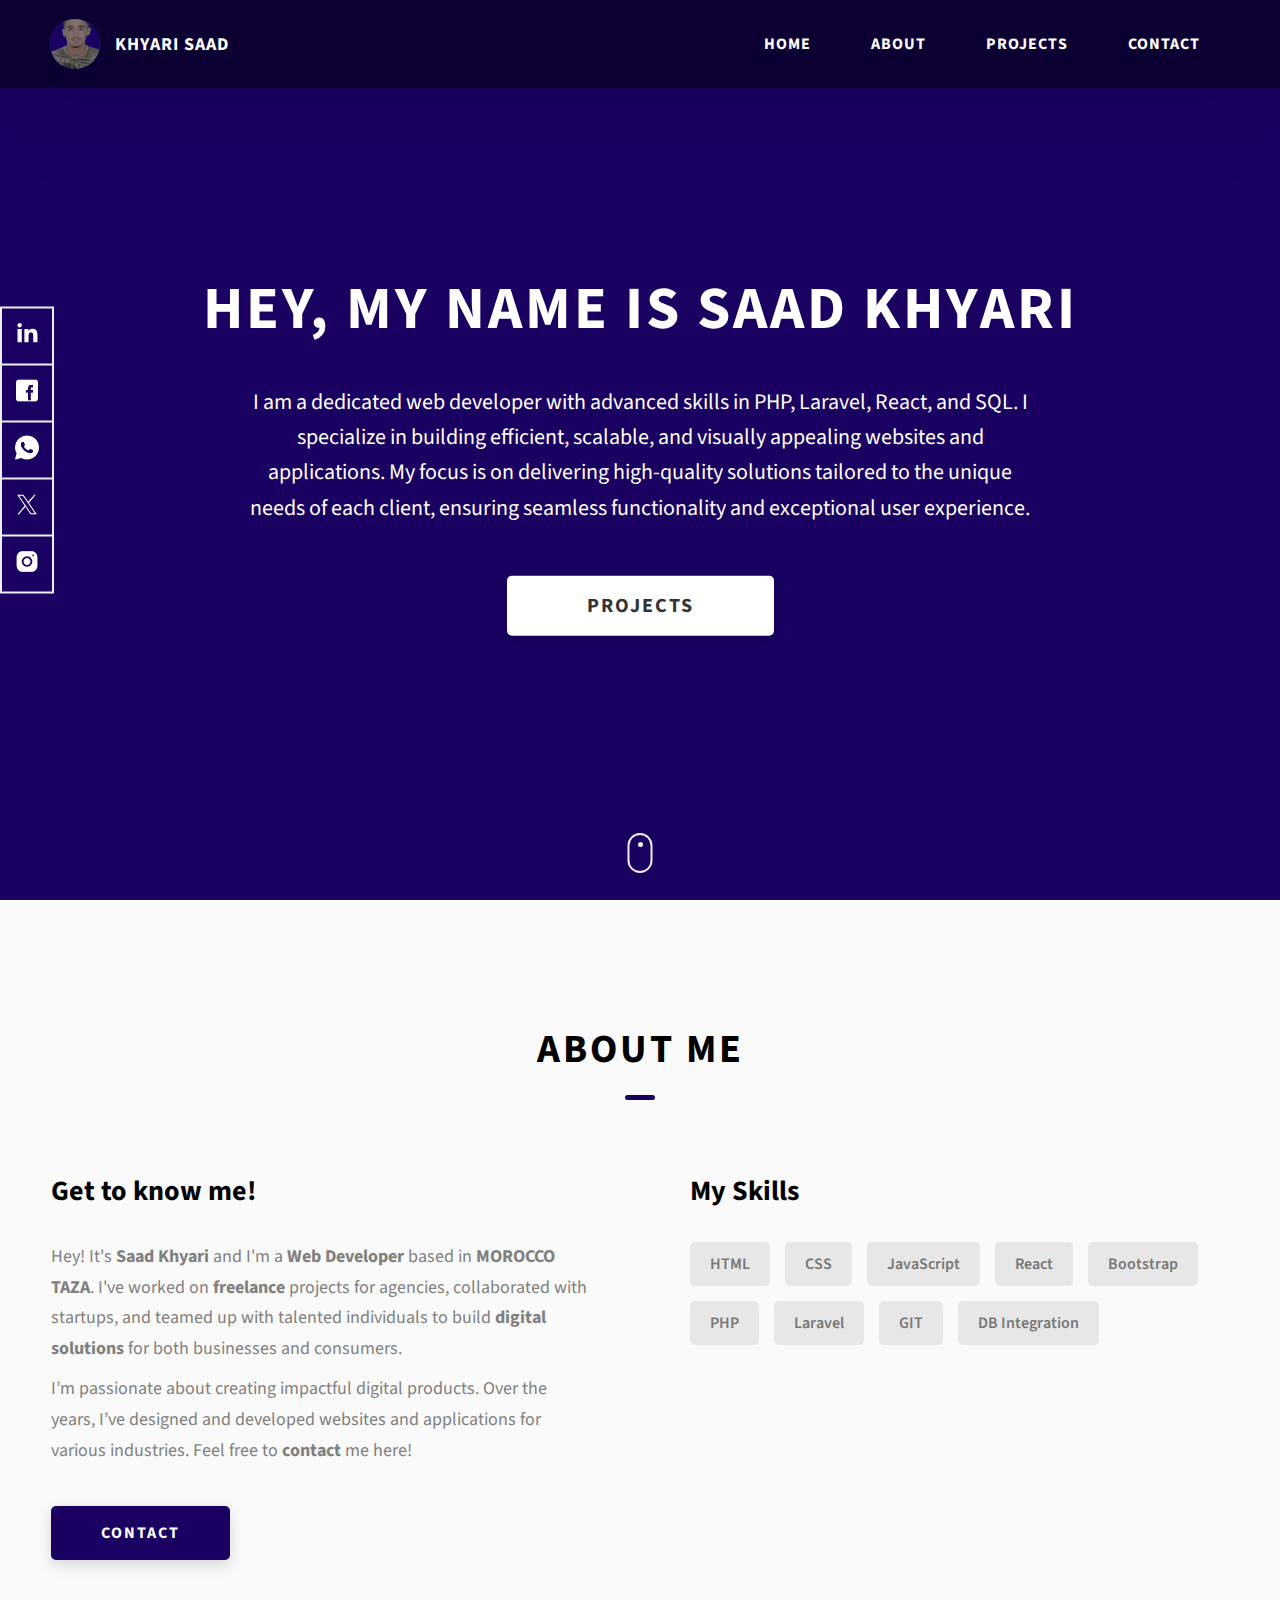
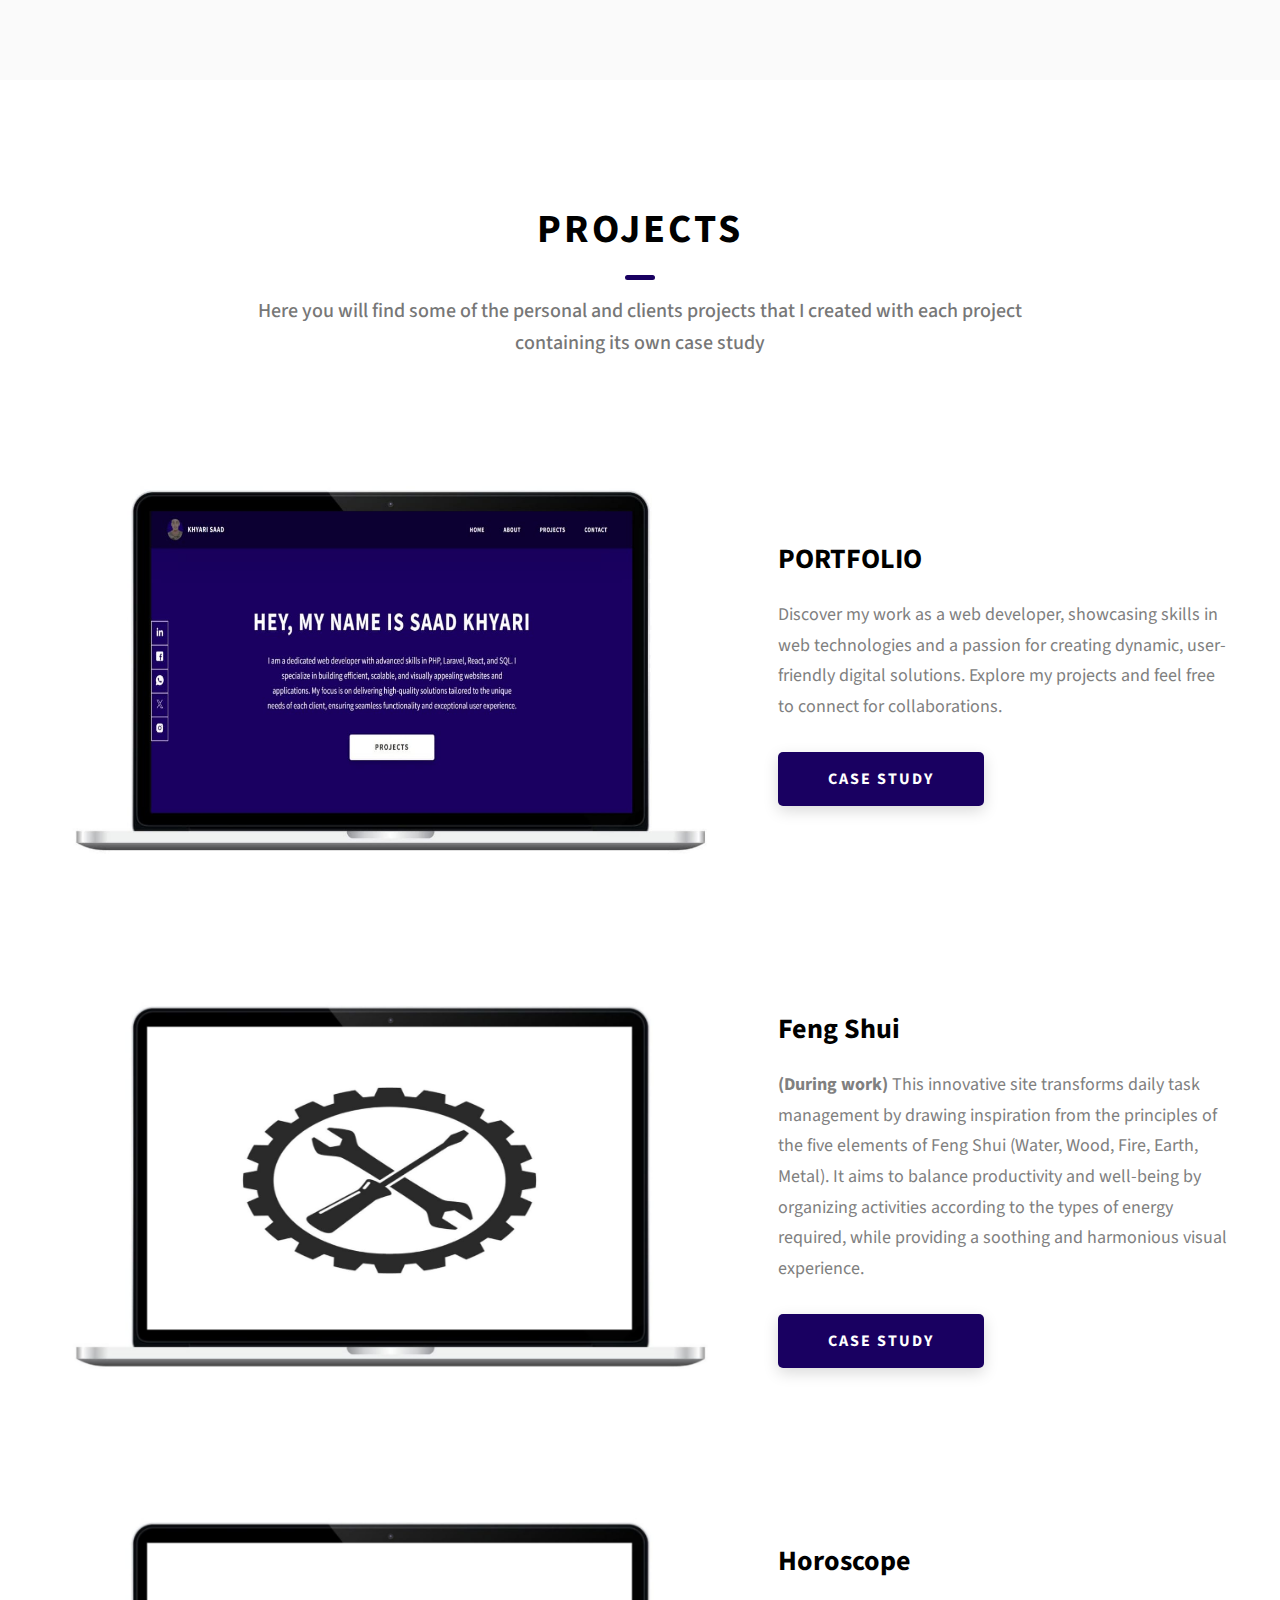
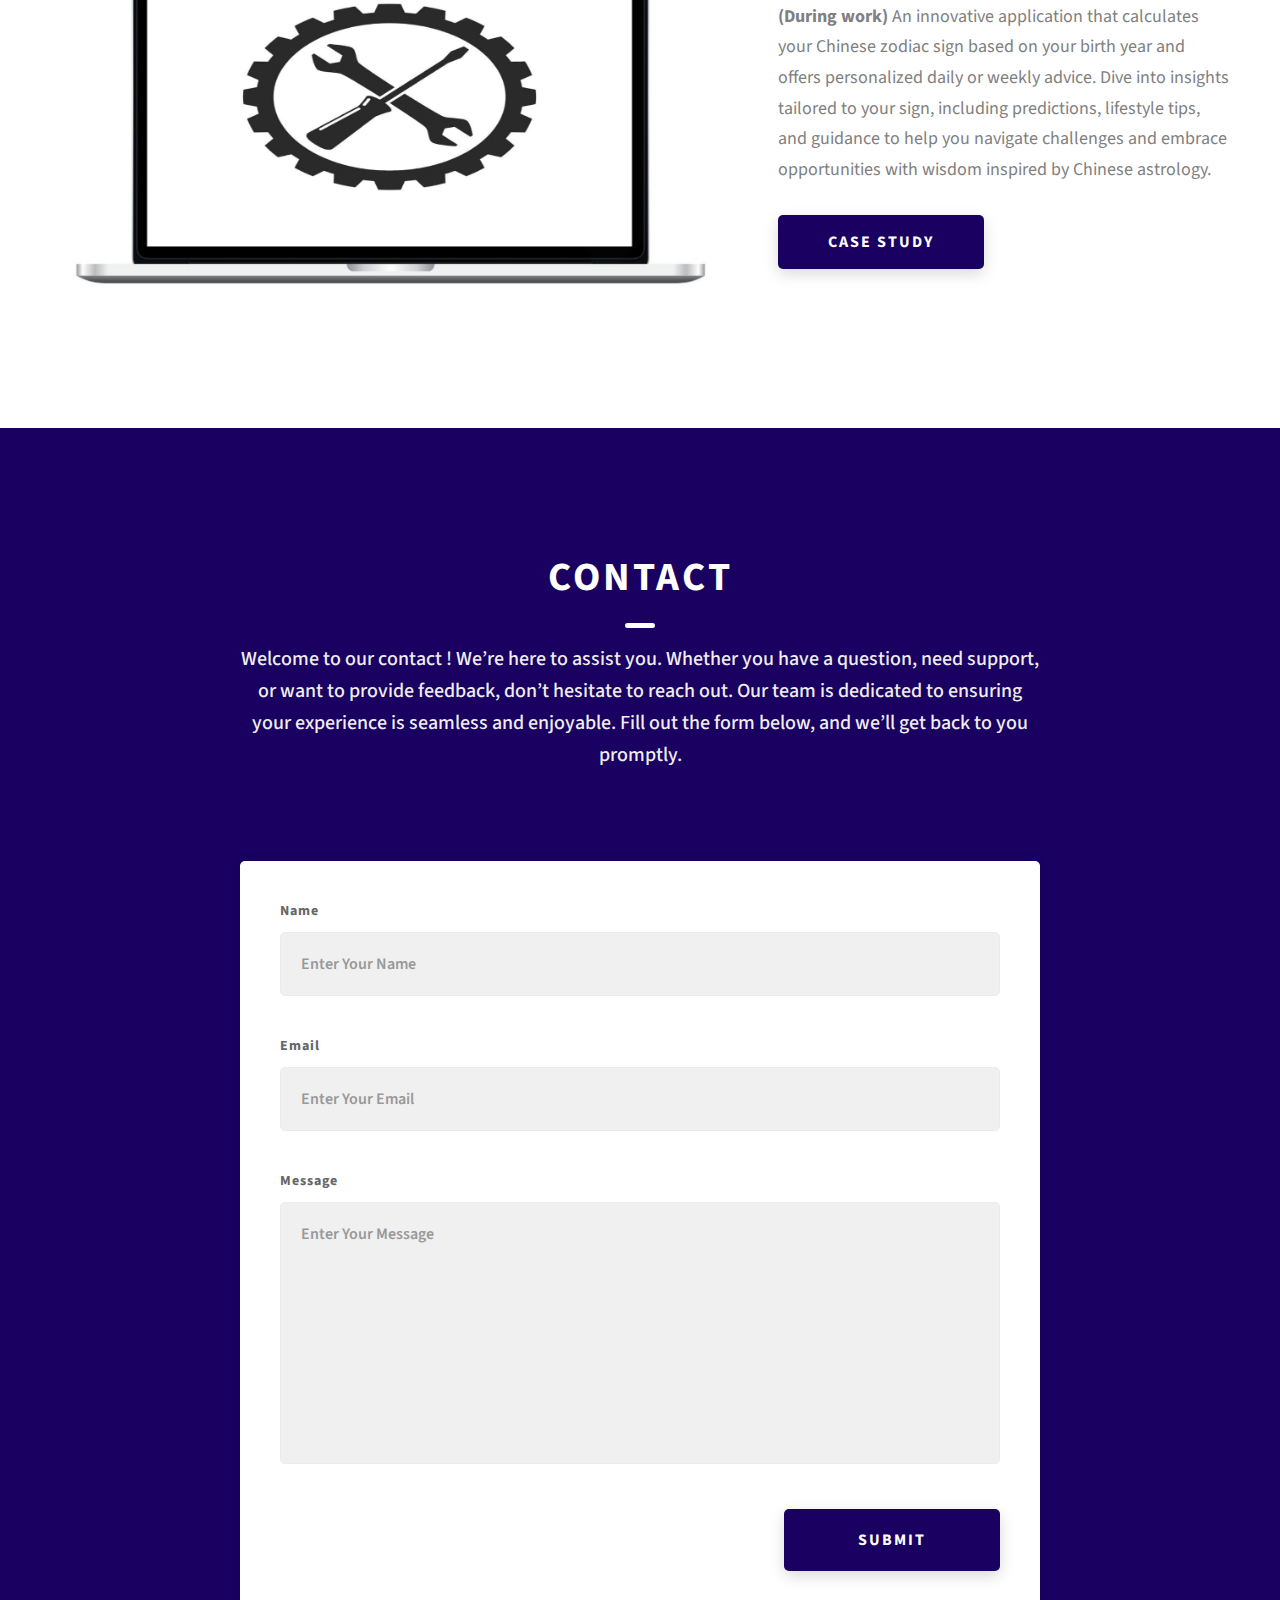
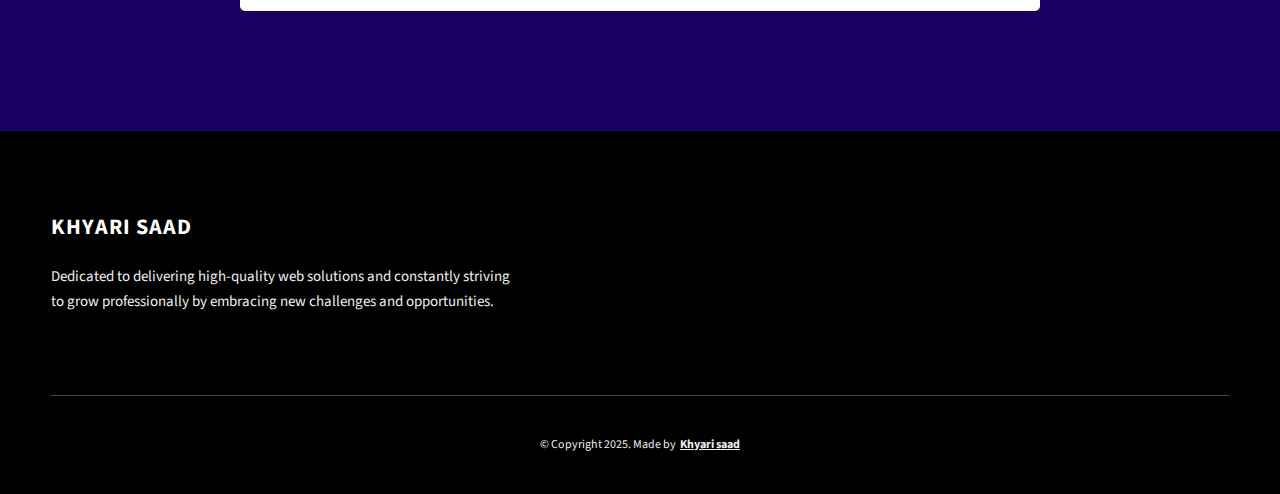
==== index.html @ 7f36b1fa "l'ajout des tous les fichiers" ====
<!DOCTYPE html>
<html lang="en">
  <head>
    <meta charset="UTF-8" />
    <meta name="viewport" content="width=device-width, initial-scale=1.0" />
    <meta http-equiv="X-UA-Compatible" content="ie=edge" />
    <title>Portfolio</title>
    <meta name="description" content="Portfolio Template for Developer" />

    <link rel="stylesheet" href="css/style.css" />

    <link rel="preconnect" href="https://fonts.googleapis.com" />
    <link rel="preconnect" href="https://fonts.gstatic.com" crossorigin />
    <link
      href="https://fonts.googleapis.com/css2?family=Source+Sans+Pro:wght@400;600;700;900&display=swap"
      rel="stylesheet"
    />
  </head>
  <body>
    <header class="header">
      <div class="header__content">
        <div class="header__logo-container">
          <div class="header__logo-img-cont">
            <img
              src="result.png"
              alt="khyari saad Logo Image"
              class="header__logo-img"
            />
          </div>
          <span class="header__logo-sub">Khyari Saad</span>
        </div>
        <div class="header__main">
          <ul class="header__links">
            <li class="header__link-wrapper">
              <a href="./index.html#home" class="header__link"> Home </a>
            </li>
            <li class="header__link-wrapper">
              <a href="./index.html#about" class="header__link"> About </a>
            </li>
            <li class="header__link-wrapper">
              <a href="./index.html#projects" class="header__link">
                Projects
              </a>
            </li>
            <li class="header__link-wrapper">
              <a href="./index.html#contact" class="header__link"> Contact </a>
            </li>
          </ul>
          <div class="header__main-ham-menu-cont">
            <img
              src="./assets/svg/ham-menu.svg"
              alt="hamburger menu"
              class="header__main-ham-menu"
            />
            <img
              src="./assets/svg/ham-menu-close.svg"
              alt="hamburger menu close"
              class="header__main-ham-menu-close d-none"
            />
          </div>
        </div>
      </div>
      <div class="header__sm-menu">
        <div class="header__sm-menu-content">
          <ul class="header__sm-menu-links">
            <li class="header__sm-menu-link" >
              <a href="./index.html#home"> Home </a>
            </li>

            <li class="header__sm-menu-link">
              <a href="./index.html#about"> About </a>
            </li>

            <li class="header__sm-menu-link">
              <a href="./index.html#projects"> Projects </a>
            </li>

            <li class="header__sm-menu-link">
              <a href="./index.html#contact"> Contact </a>
            </li>
          </ul>
        </div>
      </div>
    </header>
    <section class="home-hero" id="home">
      <div class="home-hero__content">
        <h1 class="heading-primary" >Hey, My name is Saad Khyari</h1>
        <div class="home-hero__info">
          <p class="text-primary">
            I am a dedicated web developer with advanced skills in PHP, Laravel, React, and SQL. I specialize in building efficient, scalable, and visually appealing websites and applications. My focus is on delivering high-quality solutions tailored to the unique needs of each client, ensuring seamless functionality and exceptional user experience.
          </p>
        </div>
        <div class="home-hero__cta">
          <a href="#" class="btn btn--bg">Projects</a>
        </div>
      </div>
      <div class="home-hero__socials">
        <div class="home-hero__social">
          <a href="https://www.linkedin.com/in/saad-khyari-59773a315/" target="blank" class="home-hero__social-icon-link">
            <img
              src="./assets/png/linkedin-ico.png"
              alt="icon"
              class="home-hero__social-icon"
            />
          </a>
        </div>
        <div class="home-hero__social">
          <a href="https://www.facebook.com/saad.khyari.04" class="home-hero__social-icon-link">
            <img
              src="icons8-facebook-50 (1).png"
              alt="icon"
              class="home-hero__social-icon"
            />
          </a>
        </div>
        <div class="home-hero__social">
          <a href="https://wa.me/212654438833" class="home-hero__social-icon-link">
            <img
              src="icons8-whatsapp-50.png"
              alt="icon"
              class="home-hero__social-icon"
            />
          </a>
        </div>
        <div class="home-hero__social">
          <a href="#" class="home-hero__social-icon-link">
            <img
              src="icons8-twitter-100 (1).png"
              alt="icon"
              class="home-hero__social-icon"
            />
          </a>
        </div>
        <div class="home-hero__social">
          <a
            href="https://www.instagram.com/saad.khyari"
            class="home-hero__social-icon-link home-hero__social-icon-link--bd-none"
          >
            <img
              src="./assets/png/insta-ico.png"
              alt="icon"
              class="home-hero__social-icon"
            />
          </a>
        </div>
      </div>
      <div class="home-hero__mouse-scroll-cont">
        <div class="mouse"></div>
      </div>
    </section>
    <section id="about" class="about sec-pad">
      <div class="main-container">
        <h2 class="heading heading-sec heading-sec__mb-med">
          <span class="heading-sec__main">About Me</span>
          <span class="heading-sec__sub">
            
          </span>
        </h2>
        <div class="about__content">
          <div class="about__content-main">
            <h3 class="about__content-title">Get to know me!</h3>
            <div class="about__content-details">
              <p class="about__content-details-para">
                Hey! It's <strong>Saad Khyari</strong> and I'm a <strong>Web Developer</strong> based in <strong>MOROCCO TAZA</strong>. I've worked on <strong>freelance</strong> projects for agencies, collaborated with startups, and teamed up with talented individuals to build <strong>digital solutions</strong> for both businesses and consumers.
              </p>
              <p class="about__content-details-para">
                I’m passionate about creating impactful digital products. Over the years, I’ve designed and developed websites and applications for various industries. Feel free to <strong>contact</strong> me here!
              </p>
              
              
            </div>
            <a href="mailto:sdkhyari@gmail.com" class="btn btn--med btn--theme dynamicBgClr"
              >Contact</a
            >
          </div>
          <div class="about__content-skills">
            <h3 class="about__content-title">My Skills</h3>
            <div class="skills">
              <div class="skills__skill">HTML</div>
              <div class="skills__skill">CSS</div>
              <div class="skills__skill">JavaScript</div>
              <div class="skills__skill">React</div>
              <div class="skills__skill">Bootstrap</div>
              <div class="skills__skill">PHP</div>
              <div class="skills__skill">Laravel</div>
              <div class="skills__skill">GIT</div>
              <div class="skills__skill">DB Integration</div>
            </div>
          </div>
        </div>
      </div>
    </section>
    <section id="projects" class="projects sec-pad">
      <div class="main-container">
        <h2 class="heading heading-sec heading-sec__mb-bg">
          <span class="heading-sec__main">Projects</span>
          <span class="heading-sec__sub">
            Here you will find some of the personal and clients projects that I created with each project containing its own case study
          </span>
        </h2>

        <div class="projects__content">
          <div class="projects__row">
            <div class="projects__row-img-cont">
              <img
                src="WhatsApp Image 2025-01-13 at 15.08.27_f12163d0.jpg"
                alt="Software Screenshot"
                class="projects__row-img"
                loading="lazy"
              />
            </div>
            <div class="projects__row-content">
              <h3 class="projects__row-content-title">PORTFOLIO</h3>
              <p class="projects__row-content-desc">
                Discover my work as a web developer, showcasing skills in web technologies and a passion for creating dynamic, user-friendly digital solutions. Explore my projects and feel free to connect for collaborations.
              </p>
              <a
                href="./project-1.html"
                class="btn btn--med btn--theme dynamicBgClr"
                target="_blank"
                >Case Study</a
              >
            </div>
          </div>
          <div class="projects__row">
            <div class="projects__row-img-cont">
              <img
                src="mtn.jpg"
                alt="Software Screenshot"
                class="projects__row-img"
                loading="lazy"
              />
            </div>
            <div class="projects__row-content">
              <h3 class="projects__row-content-title">Feng Shui</h3>
              <p class="projects__row-content-desc">
                <b>(During work)</b>
                This innovative site transforms daily task management by drawing inspiration from the principles of the five elements of Feng Shui (Water, Wood, Fire, Earth, Metal). It aims to balance productivity and well-being by organizing activities according to the types of energy required, while providing a soothing and harmonious visual experience.              </p>
              <a
                href="./project-2.html"
                class="btn btn--med btn--theme dynamicBgClr"
                target="_blank"
                >Case Study</a
              >
            </div>
          </div>
          <div class="projects__row">
            <div class="projects__row-img-cont">
              <img
                src="mtn.jpg"
                alt="Software Screenshot"
                class="projects__row-img"
                loading="lazy"
              />
            </div>
            <div class="projects__row-content">
              <h3 class="projects__row-content-title">Horoscope</h3>
              <p class="projects__row-content-desc">
                <b>(During work)</b>
                An innovative application that calculates your Chinese zodiac sign based on your birth year and offers personalized daily or weekly advice. Dive into insights tailored to your sign, including predictions, lifestyle tips, and guidance to help you navigate challenges and embrace opportunities with wisdom inspired by Chinese astrology.
              </p>
              <a
                href="./project-3.html"
                class="btn btn--med btn--theme dynamicBgClr"
                target="_blank"
                >Case Study</a
              >
            </div>
          </div>
        </div>
      </div>
    </section>
    <section id="contact" class="contact sec-pad dynamicBg">
      <div class="main-container">
        <h2 class="heading heading-sec heading-sec__mb-med">
          <span class="heading-sec__main heading-sec__main--lt">Contact</span>
          <span class="heading-sec__sub heading-sec__sub--lt">
            Welcome to our contact ! We’re here to assist you. Whether you have a question, need support, or want to provide feedback, don’t hesitate to reach out. Our team is dedicated to ensuring your experience is seamless and enjoyable. Fill out the form below, and we’ll get back to you promptly.
          </span>
        </h2>
        <div class="contact__form-container">
          <form action="#" class="contact__form">
            <div class="contact__form-field">
              <label class="contact__form-label" for="name">Name</label>
              <input
                required
                placeholder="Enter Your Name"
                type="text"
                class="contact__form-input"
                name="name"
                id="name"
              />
            </div>
            <div class="contact__form-field">
              <label class="contact__form-label" for="email">Email</label>
              <input
                required
                placeholder="Enter Your Email"
                type="text"
                class="contact__form-input"
                name="email"
                id="email"
              />
            </div>
            <div class="contact__form-field">
              <label class="contact__form-label" for="message">Message</label>
              <textarea
                required
                cols="30"
                rows="10"
                class="contact__form-input"
                placeholder="Enter Your Message"
                name="message"
                id="message"
              ></textarea>
            </div>
            <button type="submit" class="btn btn--theme contact__btn">
              Submit
            </button>
          </form>
        </div>
      </div>
    </section>
    <footer class="main-footer">
      <div class="main-container">
        <div class="main-footer__upper">
          <div class="main-footer__row main-footer__row-1">
            <h2 class="heading heading-sm main-footer__heading-sm">
              <span>Social</span>
            </h2>
            <div class="main-footer__social-cont">
              <a target="_blank" rel="noreferrer" href="#">
                <img
                  class="main-footer__icon"
                  src="."
                  alt="icon"
                />
              </a>
              <a target="_blank" rel="noreferrer" href="#">
                <img
                  class="main-footer__icon"
                  src="./assets/png/github-ico.png"
                  alt="icon"
                />
              </a>
              <a target="_blank" rel="noreferrer" href="#">
                <img
                  class="main-footer__icon"
                  src="./assets/png/twitter-ico.png"
                  alt="icon"
                />
              </a>
              <a target="_blank" rel="noreferrer" href="#">
                <img
                  class="main-footer__icon"
                  src="./assets/png/yt-ico.png"
                  alt="icon"
                />
              </a>
              <a target="_blank" rel="noreferrer" href="#">
                <img
                  class="main-footer__icon main-footer__icon--mr-none"
                  src="./assets/png/insta-ico.png"
                  alt="icon"
                />
              </a>
            </div>
          </div>
          <div class="main-footer__row main-footer__row-2">
            <h4 class="heading heading-sm text-lt">Khyari Saad</h4>
            <p class="main-footer__short-desc">
              Dedicated to delivering high-quality web solutions and constantly striving to grow professionally by embracing new challenges and opportunities.
            </p>
          </div>
        </div>

        <!-- If you give me some credit or shoutout here by linking to my website, then it will be a big thing for me and will help me a lot :) -->
        <div class="main-footer__lower">
          &copy; Copyright 2025. Made by
          <a rel="noreferrer" target="_blank" href="mailto:sdkhyari@gmail.com"
            >Khyari saad</a
          >
        </div>
      </div>
    </footer>

    <script src="./index.js"></script>
  </body>
</html>
---- css/style.css ----
/*
0 - 600px:      Phone
600 - 900px:    Tablet portrait
900 - 1200px:   Tablet landscape
[1200 - 1800] is where our normal styles apply
1800px + :      Big desktop
$breakpoint arguement choices:
- phone
- tab-port
- tab-land
- big-desktop

Inside media queries 1em is always 16px i.e 1em = 16px at every screen size only inside media queries
*/
*,
*::after,
*::before {
  margin: 0;
  padding: 0;
  box-sizing: inherit;
  font-family: inherit; }

html {
  font-size: 62.5%;
  scroll-behavior: smooth; }
  @media only screen and (max-width: 75em) {
    html {
      font-size: 59%; } }
  @media only screen and (max-width: 56.25em) {
    html {
      font-size: 56%; } }
  @media only screen and (min-width: 112.5em) {
    html {
      font-size: 65%; } }

body {
  box-sizing: border-box;
  position: relative;
  line-height: 1.5;
  font-family: sans-serif;
  overflow-x: hidden;
  overflow-y: scroll;
  font-family: 'Source Sans Pro', sans-serif; }

a {
  text-decoration: none;
  color: inherit; }

li {
  list-style: none; }

input:focus,
button:focus,
a:focus,
textarea:focus {
  outline: none; }

button {
  border: none;
  cursor: pointer; }

textarea {
  resize: none; }

.heading-primary {
  font-size: 6rem;
  text-transform: uppercase;
  letter-spacing: 3px;
  text-align: center; }
  @media only screen and (max-width: 37.5em) {
    .heading-primary {
      font-size: 4.5rem; } }

.heading-sec__mb-bg {
  margin-bottom: 11rem; }
  @media only screen and (max-width: 56.25em) {
    .heading-sec__mb-bg {
      margin-bottom: 8rem; } }

.heading-sec__mb-med {
  margin-bottom: 9rem; }
  @media only screen and (max-width: 56.25em) {
    .heading-sec__mb-med {
      margin-bottom: 8rem; } }

.heading-sec__main {
  display: block;
  font-size: 4rem;
  text-transform: uppercase;
  letter-spacing: 1px;
  letter-spacing: 3px;
  text-align: center;
  margin-bottom: 3.5rem;
  position: relative; }
  .heading-sec__main--lt {
    color: #fff; }
    .heading-sec__main--lt::after {
      content: '';
      background: #fff !important; }
  .heading-sec__main::after {
    content: '';
    position: absolute;
    top: calc(100% + 1.5rem);
    height: 5px;
    width: 3rem;
    background: #190061;
    left: 50%;
    transform: translateX(-50%);
    border-radius: 5px; }
    @media only screen and (max-width: 37.5em) {
      .heading-sec__main::after {
        top: calc(100% + 1.2rem); } }

.heading-sec__sub {
  display: block;
  text-align: center;
  color: #777;
  font-size: 2rem;
  font-weight: 500;
  max-width: 80rem;
  margin: auto;
  line-height: 1.6; }
  @media only screen and (max-width: 37.5em) {
    .heading-sec__sub {
      font-size: 1.8rem; } }
  .heading-sec__sub--lt {
    color: #eee; }

.heading-sm {
  font-size: 2.2rem;
  text-transform: uppercase;
  letter-spacing: 1px; }

.main-container {
  max-width: 120rem;
  margin: auto;
  width: 92%; }

.btn {
  background: #fff;
  color: #333;
  text-transform: uppercase;
  letter-spacing: 2px;
  display: inline-block;
  font-weight: 700;
  border-radius: 5px;
  box-shadow: 0 5px 15px 0 rgba(0, 0, 0, 0.15);
  transition: transform .3s; }
  .btn:hover {
    transform: translateY(-3px); }
  .btn--bg {
    padding: 1.5rem 8rem;
    font-size: 2rem; }
  .btn--med {
    padding: 1.5rem 5rem;
    font-size: 1.6rem; }
  .btn--theme {
    background: #190061;
    color: #fff; }
  .btn--theme-inv {
    color: #0062b9;
    background: #fff;
    border: 2px solid #0062b9;
    box-shadow: none;
    padding: calc(1.5rem - 2px) calc(5rem - 2px); }

.sec-pad {
  padding: 12rem 0; }
  @media only screen and (max-width: 56.25em) {
    .sec-pad {
      padding: 8rem 0; } }

.text-primary {
  color: #fff;
  font-size: 2.2rem;
  text-align: center;
  width: 100%;
  line-height: 1.6; }
  @media only screen and (max-width: 37.5em) {
    .text-primary {
      font-size: 2rem; } }

.d-none {
  display: none; }

.home-hero {
  color: #fff;
  background-color:#190061;
  background-position: center;
  height: 100vh;
  min-height: 80rem;
  max-height: 120rem;
  position: relative; }
  @media only screen and (max-width: 37.5em) {
    .home-hero {
      height: unset;
      min-height: unset; } }
  .home-hero__socials {
    position: absolute;
    top: 50%;
    border: 2px solid #eee;
    border-left: 2px solid #eee;
    transform: translateY(-50%); }
    @media only screen and (max-width: 56.25em) {
      .home-hero__socials {
        display: none; } }
  .home-hero__mouse-scroll-cont {
    position: absolute;
    bottom: 3%;
    left: 50%;
    transform: translateX(-50%); }
    @media only screen and (max-width: 37.5em) {
      .home-hero__mouse-scroll-cont {
        display: none; } }
  .home-hero__social {
    width: 5rem; }
  .home-hero__social-icon-link {
    width: 100%;
    display: block;
    padding: 1.2rem;
    border-bottom: 2px solid #eee;
    transition: background .3s; }
    .home-hero__social-icon-link:hover {
      background: rgba(255, 255, 255, 0.1); }
    .home-hero__social-icon-link--bd-none {
      border-bottom: 0; }
  .home-hero__social-icon {
    width: 100%; }
  .home-hero__content {
    position: absolute;
    top: 50%;
    left: 50%;
    transform: translate(-50%, -50%);
    max-width: 90rem;
    width: 92%; }
    @media only screen and (max-width: 37.5em) {
      .home-hero__content {
        padding: 19rem 0 13rem 0;
        margin: auto;
        position: static;
        transform: translate(0, 0); } }
  .home-hero__info {
    margin: 3rem auto 0 auto;
    max-width: 80rem; }
  .home-hero__cta {
    margin-top: 5rem;
    text-align: center; }

.about {
  background: #fafafa; }
  .about__content {
    display: grid;
    grid-template-columns: 1fr 1fr;
    grid-gap: 10rem; }
    @media only screen and (max-width: 56.25em) {
      .about__content {
        grid-template-columns: 1fr;
        grid-gap: 8rem; } }
    .about__content-title {
      font-weight: 700;
      font-size: 2.8rem;
      margin-bottom: 3rem; }
      @media only screen and (max-width: 37.5em) {
        .about__content-title {
          font-size: 2.4rem; } }
    .about__content-details-para {
      font-size: 1.8rem;
      color: grey;
      max-width: 60rem;
      line-height: 1.7;
      margin-bottom: 1rem; }
      .about__content-details-para--hl {
        font-weight: 700;
        margin: 0 3px; }
      .about__content-details-para:last-child {
        margin-bottom: 4rem; }

.projects__row {
  display: grid;
  grid-template-columns: 1.5fr 1fr;
  grid-gap: 5rem;
  margin-bottom: 11rem; }
  @media only screen and (max-width: 56.25em) {
    .projects__row {
      grid-template-columns: 1fr;
      grid-gap: 2rem;
      margin-bottom: 8rem; } }
  @media only screen and (max-width: 56.25em) {
    .projects__row {
      text-align: center; } }
  .projects__row:last-child {
    margin-bottom: 0; }
  .projects__row-img-cont {
    overflow: hidden; }
  .projects__row-img {
    width: 100%;
    display: block;
    object-fit: cover; }
  .projects__row-content {
    padding: 2rem 0;
    display: flex;
    justify-content: center;
    flex-direction: column;
    align-items: flex-start; }
    @media only screen and (max-width: 56.25em) {
      .projects__row-content {
        align-items: center; } }
    .projects__row-content-title {
      font-weight: 700;
      font-size: 2.8rem;
      margin-bottom: 2rem; }
      @media only screen and (max-width: 37.5em) {
        .projects__row-content-title {
          font-size: 2.4rem; } }
    .projects__row-content-desc {
      font-size: 1.8rem;
      color: grey;
      max-width: 60rem;
      line-height: 1.7;
      margin-bottom: 3rem; }
      @media only screen and (max-width: 37.5em) {
        .projects__row-content-desc {
          font-size: 1.7rem; } }

.contact {
  background-color: #190061;
  background-size: cover;
  background-position: center; }
  .contact__form-container {
    box-shadow: 0 0 10px rgba(0, 0, 0, 0.1);
    background: white;
    padding: 4rem;
    margin-top: 6rem;
    max-width: 80rem;
    text-align: right;
    width: 95%;
    border-radius: 5px;
    margin: 5rem auto 0 auto; }
    @media only screen and (max-width: 37.5em) {
      .contact__form-container {
        padding: 3rem; } }
  .contact__form-field {
    margin-bottom: 4rem; }
    @media only screen and (max-width: 37.5em) {
      .contact__form-field {
        margin-bottom: 3rem; } }
  .contact__form-label {
    color: #666;
    font-size: 1.4rem;
    letter-spacing: 1px;
    font-weight: 700;
    margin-bottom: 1rem;
    display: block;
    text-align: left; }
  .contact__form-input {
    color: #333;
    padding: 2rem;
    width: 100%;
    border: 1px solid #ebebeb;
    font-size: 1.6rem;
    letter-spacing: 0px;
    background: #f0f0f0;
    border-radius: 5px;
    font-weight: 600;
    /* Code for Modern Browsers */
    /* Code for WebKit, Blink, Edge */
    /* Code for Internet Explorer 10-11 */
    /* Code for Microsoft Edge */
    /* Code for Mozilla Firefox 4 to 18 */
    /* Code for Mozilla Firefox 19+ */ }
    .contact__form-input::placeholder {
      color: #999;
      font-weight: 600;
      font-size: 1.6rem; }
    .contact__form-input::-webkit-input-placeholder {
      color: #999;
      font-weight: 600;
      font-size: 1.6rem; }
    .contact__form-input:-ms-input-placeholder {
      color: #999;
      font-weight: 600;
      font-size: 1.6rem; }
    .contact__form-input::-ms-input-placeholder {
      color: #999;
      font-weight: 600;
      font-size: 1.6rem; }
    .contact__form-input:-moz-placeholder {
      opacity: 1;
      color: #999;
      font-weight: 600;
      font-size: 1.6rem; }
    .contact__form-input::-moz-placeholder {
      opacity: 1;
      color: #999;
      font-weight: 600;
      font-size: 1.6rem; }
  .contact__btn {
    width: 30%;
    padding: 2rem 4rem;
    font-size: 1.6rem; }
    @media only screen and (max-width: 37.5em) {
      .contact__btn {
        width: 100%; } }

.project-cs-hero {
  color: #fff;
  background-color:#190061 ;
  background-size: cover;
  background-position: center;
  position: relative; }
  @media only screen and (max-width: 37.5em) {
    .project-cs-hero {
      height: unset;
      min-height: unset; } }
  .project-cs-hero__content {
    padding: 25rem 0 17rem 0;
    max-width: 90rem;
    width: 92%;
    margin: auto; }
    @media only screen and (max-width: 37.5em) {
      .project-cs-hero__content {
        padding: 19rem 0 13rem 0;
        margin: auto;
        position: static;
        transform: translate(0, 0); } }
  .project-cs-hero__info {
    margin: 3rem auto 0 auto;
    max-width: 80rem; }
  .project-cs-hero__cta {
    margin-top: 5rem;
    text-align: center; }

.project-details__content {
  padding: 8rem 0;
  max-width: 90rem;
  margin: auto; }
  .project-details__content-title {
    font-weight: 700;
    font-size: 2.8rem;
    margin-bottom: 3rem; }
    @media only screen and (max-width: 37.5em) {
      .project-details__content-title {
        font-size: 2.4rem; } }

.project-details__showcase-img-cont {
  width: 100%;
  margin-bottom: 6rem; }

.project-details__showcase-img {
  width: 100%; }

.project-details__content-main {
  width: 100%;
  max-width: 70rem;
  margin: auto; }

.project-details__desc {
  margin: 0 0 7rem 0; }
  .project-details__desc-para {
    font-size: 1.8rem;
    line-height: 1.7;
    color: grey;
    margin-bottom: 2rem; }

.project-details__tools-used {
  margin: 0 0 7rem 0; }
  .project-details__tools-used-list {
    display: flex;
    flex-wrap: wrap; }
  .project-details__tools-used-item {
    padding: 1rem 2rem;
    margin-bottom: 1.5rem;
    margin-right: 1.5rem;
    font-size: 1.6rem;
    background: rgba(153, 153, 153, 0.2);
    border-radius: 5px;
    font-weight: 600;
    color: #777; }

.project-details__links {
  margin: 0 0; }
  .project-details__links-btn {
    margin-right: 2rem; }
    @media only screen and (max-width: 37.5em) {
      .project-details__links-btn {
        margin-right: 0;
        width: 70%;
        margin-bottom: 2rem;
        text-align: center; } }
    .project-details__links-btn:last-child {
      margin: 0; }
      @media only screen and (max-width: 37.5em) {
        .project-details__links-btn:last-child {
          margin: 0; } }

.header {
  position: fixed;
  width: 100%;
  z-index: 1000;
  background: #000;
  background: #fff;
  box-shadow: 0 10px 100px rgba(0, 0, 0, 0.1); }
  .header__content {
    background-color: #0c0032;
    display: flex;
    align-items: center;
    justify-content: space-between;
    padding: 1rem 5rem; }
    @media only screen and (max-width: 56.25em) {
      .header__content {
        padding: 0 2rem; } }
  .header__logo-container {
    display: flex;
    align-items: center;
    cursor: pointer;
    color: #333;
    transition: color .3s; }
    .header__logo-container:hover {
      color: #0062b9; }
  .header__logo-img-cont {
    width: 5rem;
    height: 5rem;
    border-radius: 50px;
    overflow: hidden;
    margin-right: 1.5rem;
    background: #0062b9; }
    @media only screen and (max-width: 56.25em) {
      .header__logo-img-cont {
        width: 4.5rem;
        height: 4.5rem;
        margin-right: 1.2rem; } }
  .header__logo-img {
    width: 100%;
    height: 100%;
    object-fit: cover;
    object-position: center;
    display: block; }
  .header__logo-sub {
    color: white;
    font-size: 1.8rem;
    text-transform: uppercase;
    font-weight: 700;
    letter-spacing: 1px; }
  .header__links {
    display: flex; }
    @media only screen and (max-width: 37.5em) {
      .header__links {
        display: none; } }
  .header__link {
    padding: 2.2rem 3rem;
    display: inline-block;
    font-size: 1.6rem;
    color: #ffffff;
    text-transform: uppercase;
    letter-spacing: 1px;
    font-weight: 700;
    transition: color .3s; }
    .header__link:hover {
      color: #3500d3; }
      .header__link::after {
        content: ""; 
        position: absolute;
        left: 0;
        bottom: 0;
        width: 0px; 
        height: 2px; 
        background-color: #ffffff;
        transition: width 0.3s cubic-bezier(0.55, 0.085, 0.68, 0.53) ; 
      }
      .header__link:hover::after{
        width: 100%;
      }
    @media only screen and (max-width: 56.25em) {
      .header__link {
        padding: 3rem 1.8rem;
        font-size: 1.5rem; } }
  .header__main-ham-menu-cont {
    display: none;
    width: 3rem;
    padding: 2.2rem 0; }
    @media only screen and (max-width: 37.5em) {
      .header__main-ham-menu-cont {
        display: block; } }
  .header__main-ham-menu {
    width: 100%; }
  .header__main-ham-menu-close {
    width: 100%; }
  .header__sm-menu {
    background: #fff;
    position: absolute;
    width: 100%;
    top: 100%;
    visibility: hidden;
    opacity: 0;
    transition: all .3s;
    box-shadow: 0px 5px 5px 0px rgba(0, 0, 0, 0.1);
    -webkit-box-shadow: 0px 5px 5px 0px rgba(0, 0, 0, 0.1);
    -moz-box-shadow: 0px 5px 5px 0px rgba(0, 0, 0, 0.1); }
    .header__sm-menu--active {
      visibility: hidden;
      opacity: 0; }
      @media only screen and (max-width: 37.5em) {
        .header__sm-menu--active {
          visibility: visible;
          opacity: 1; } }
  .header__sm-menu-link a {
    display: block;
    text-decoration: none;
    padding: 2.5rem 3rem;
    font-size: 1.6rem;
    color: #333;
    text-align: right;
    border-bottom: 1px solid #eee;
    font-weight: 700;
    text-transform: uppercase;
    letter-spacing: 2px;
    transition: color .3s; }
    .header__sm-menu-link a:hover {
      color: #0062b9; }
  .header__sm-menu-link:first-child a {
    border-top: 1px solid #eee; }
  .header__sm-menu-link-last {
    border-bottom: 0; }

.main-footer {
  background: #000;
  color: #fff; }
  .main-footer__upper {
    display: flex;
    justify-content: space-between;
    padding: 8rem 0; }
    @media only screen and (max-width: 56.25em) {
      .main-footer__upper {
        padding: 6rem 0; } }
    @media only screen and (max-width: 37.5em) {
      .main-footer__upper {
        display: block; } }
  .main-footer__row-1 {
    display: none;
    order: 2; }
    @media only screen and (max-width: 56.25em) {
      .main-footer__row-1 {
        margin-bottom: 5rem; } }
  .main-footer__row-2 {
    width: 40%;
    order: 1;
    max-width: 50rem; }
    @media only screen and (max-width: 56.25em) {
      .main-footer__row-2 {
        width: 100%; } }
  .main-footer__short-desc {
    margin-top: 2rem;
    color: #eee;
    font-size: 1.5rem;
    line-height: 1.7; }
  .main-footer__social-cont {
    margin-top: 2rem; }
  .main-footer__icon {
    margin-right: 1rem;
    width: 2.5rem; }
    .main-footer__icon--mr-none {
      margin-right: 0; }
  .main-footer__lower {
    padding: 4rem 0;
    border-top: 1px solid #444;
    color: #eee;
    font-size: 1.2rem;
    text-align: left;
    text-align: center; }
    .main-footer__lower a {
      text-decoration: underline;
      font-weight: bold;
      margin-left: 2px; }
    @media only screen and (max-width: 56.25em) {
      .main-footer__lower {
        padding: 3.5rem 0; } }

.skills {
  display: flex;
  flex-wrap: wrap; }
  .skills__skill {
    padding: 1rem 2rem;
    margin-bottom: 1.5rem;
    margin-right: 1.5rem;
    font-size: 1.6rem;
    background: rgba(153, 153, 153, 0.2);
    border-radius: 5px;
    font-weight: 600;
    color: #777; 
    cursor: pointer;
    transition: background-color 0.3s ease, transform 0.3s ease;
  }
  .skills__skill:hover{
    background-color: #190061;
    color: white;
    transform: scale(1.05);
  }


.mouse {
  width: 25px;
  height: 40px;
  border: 2px solid #eee;
  border-radius: 60px;
  position: relative;
  overflow: hidden; }
  .mouse::before {
    content: '';
    width: 5px;
    height: 5px;
    position: absolute;
    top: 7px;
    left: 50%;
    transform: translateX(-50%);
    background-color: #eee;
    border-radius: 50%;
    opacity: 1;
    animation: wheel 1.3s infinite;
    -webkit-animation: wheel 1.3s infinite; }

@keyframes wheel {
  to {
    opacity: 0;
    top: 27px; } }

@-webkit-keyframes wheel {
  to {
    opacity: 0;
    top: 27px; } }
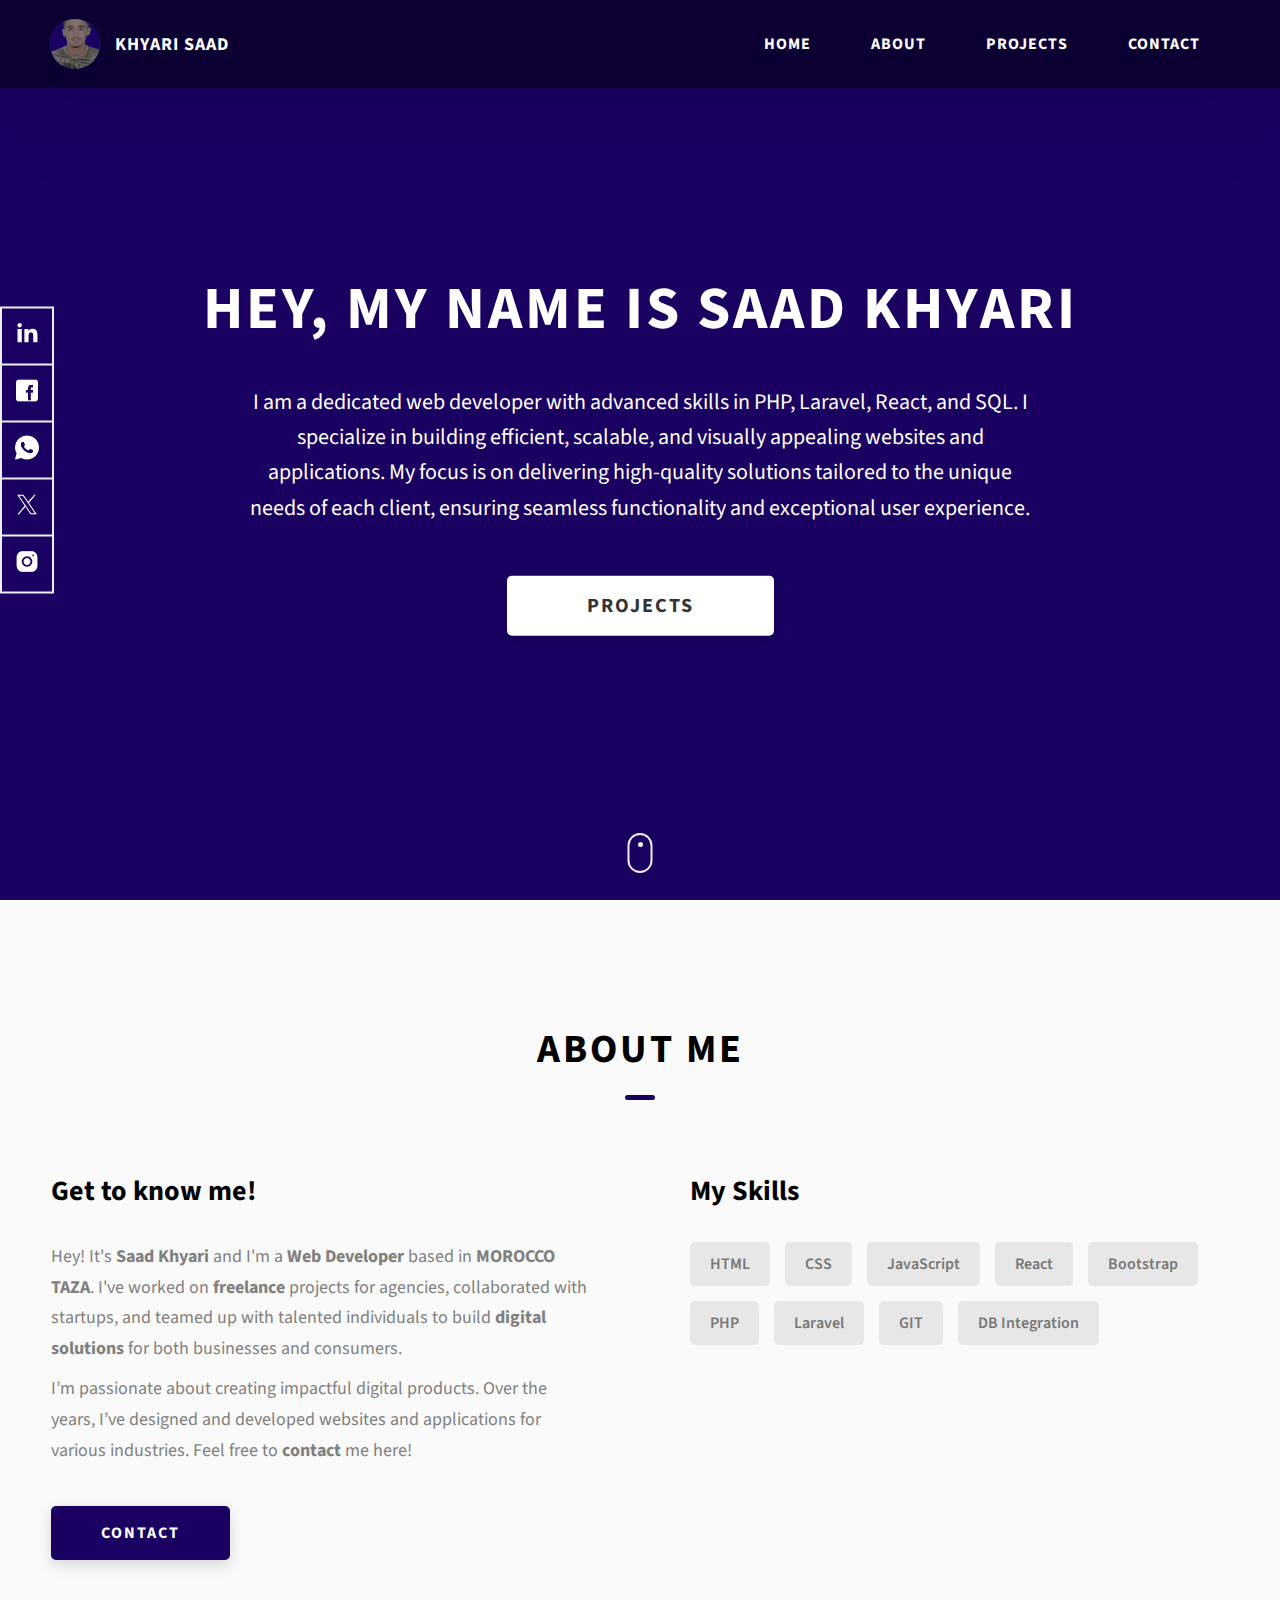
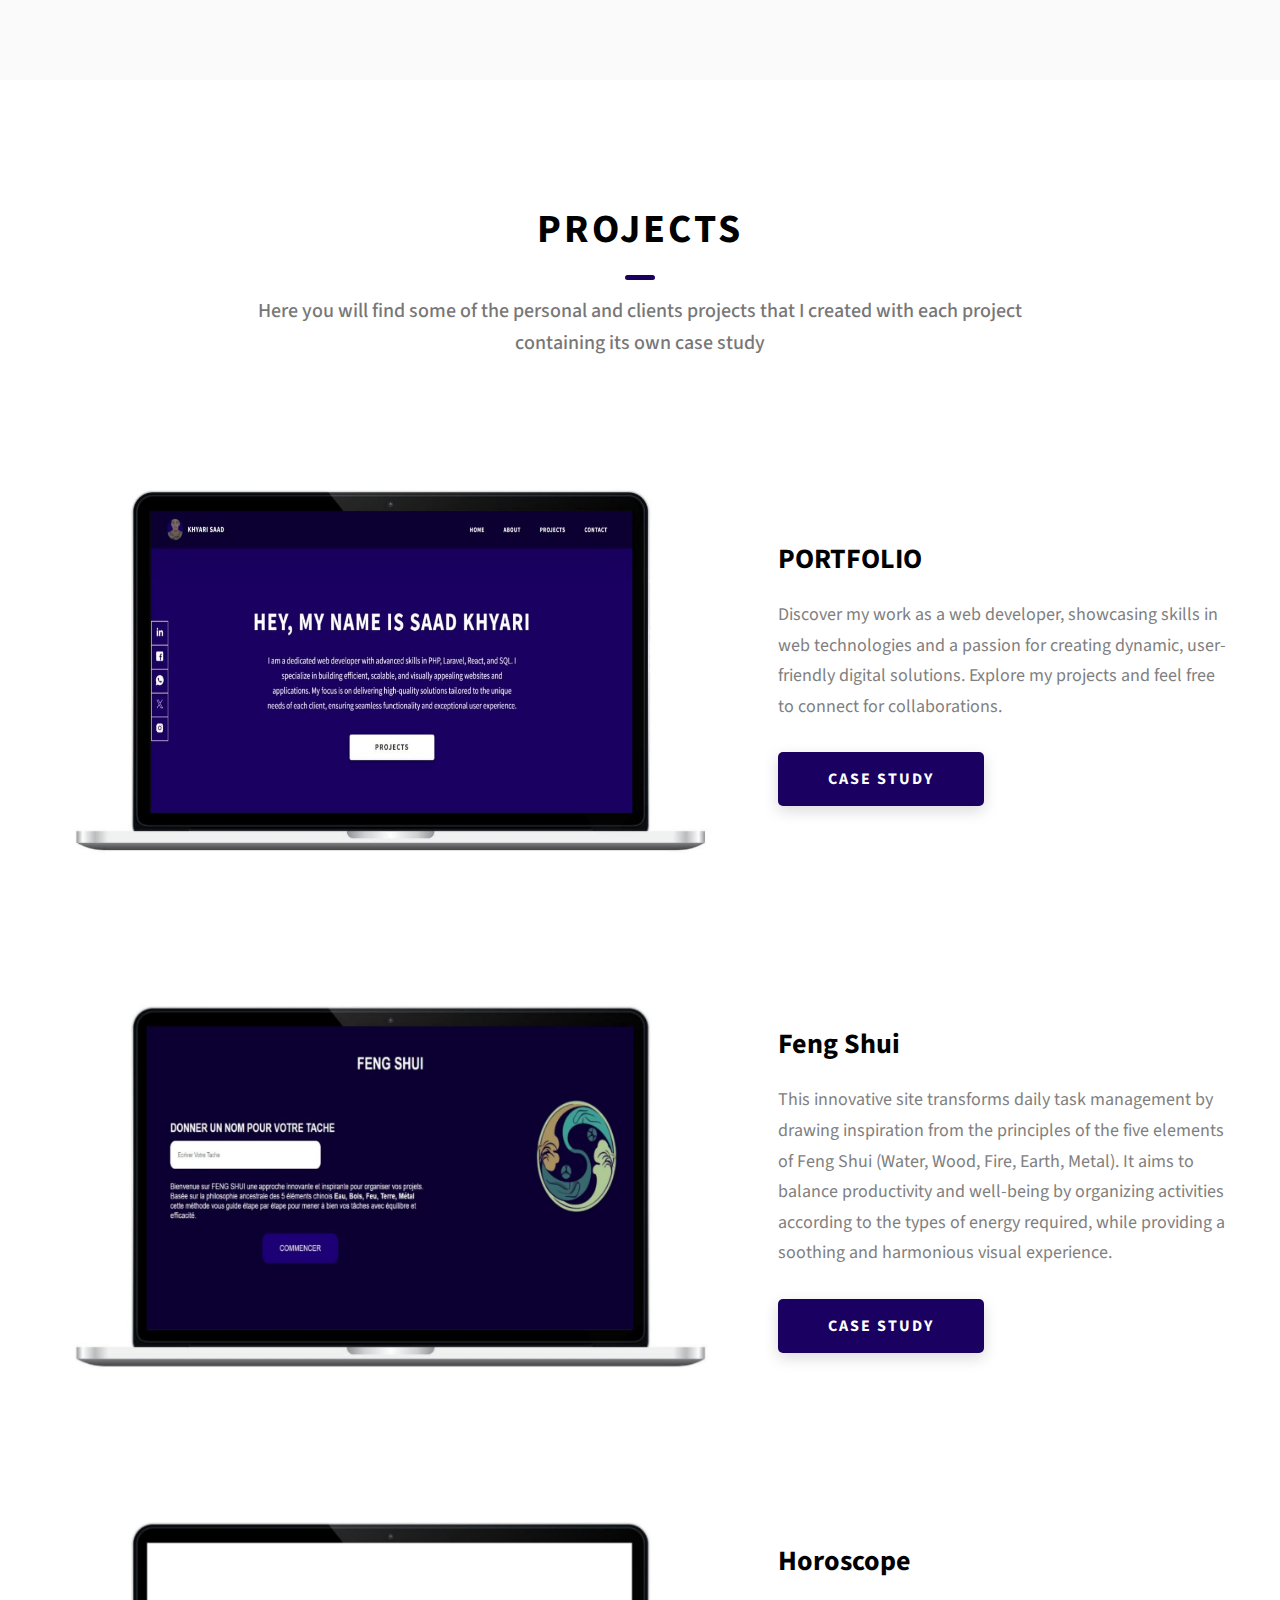
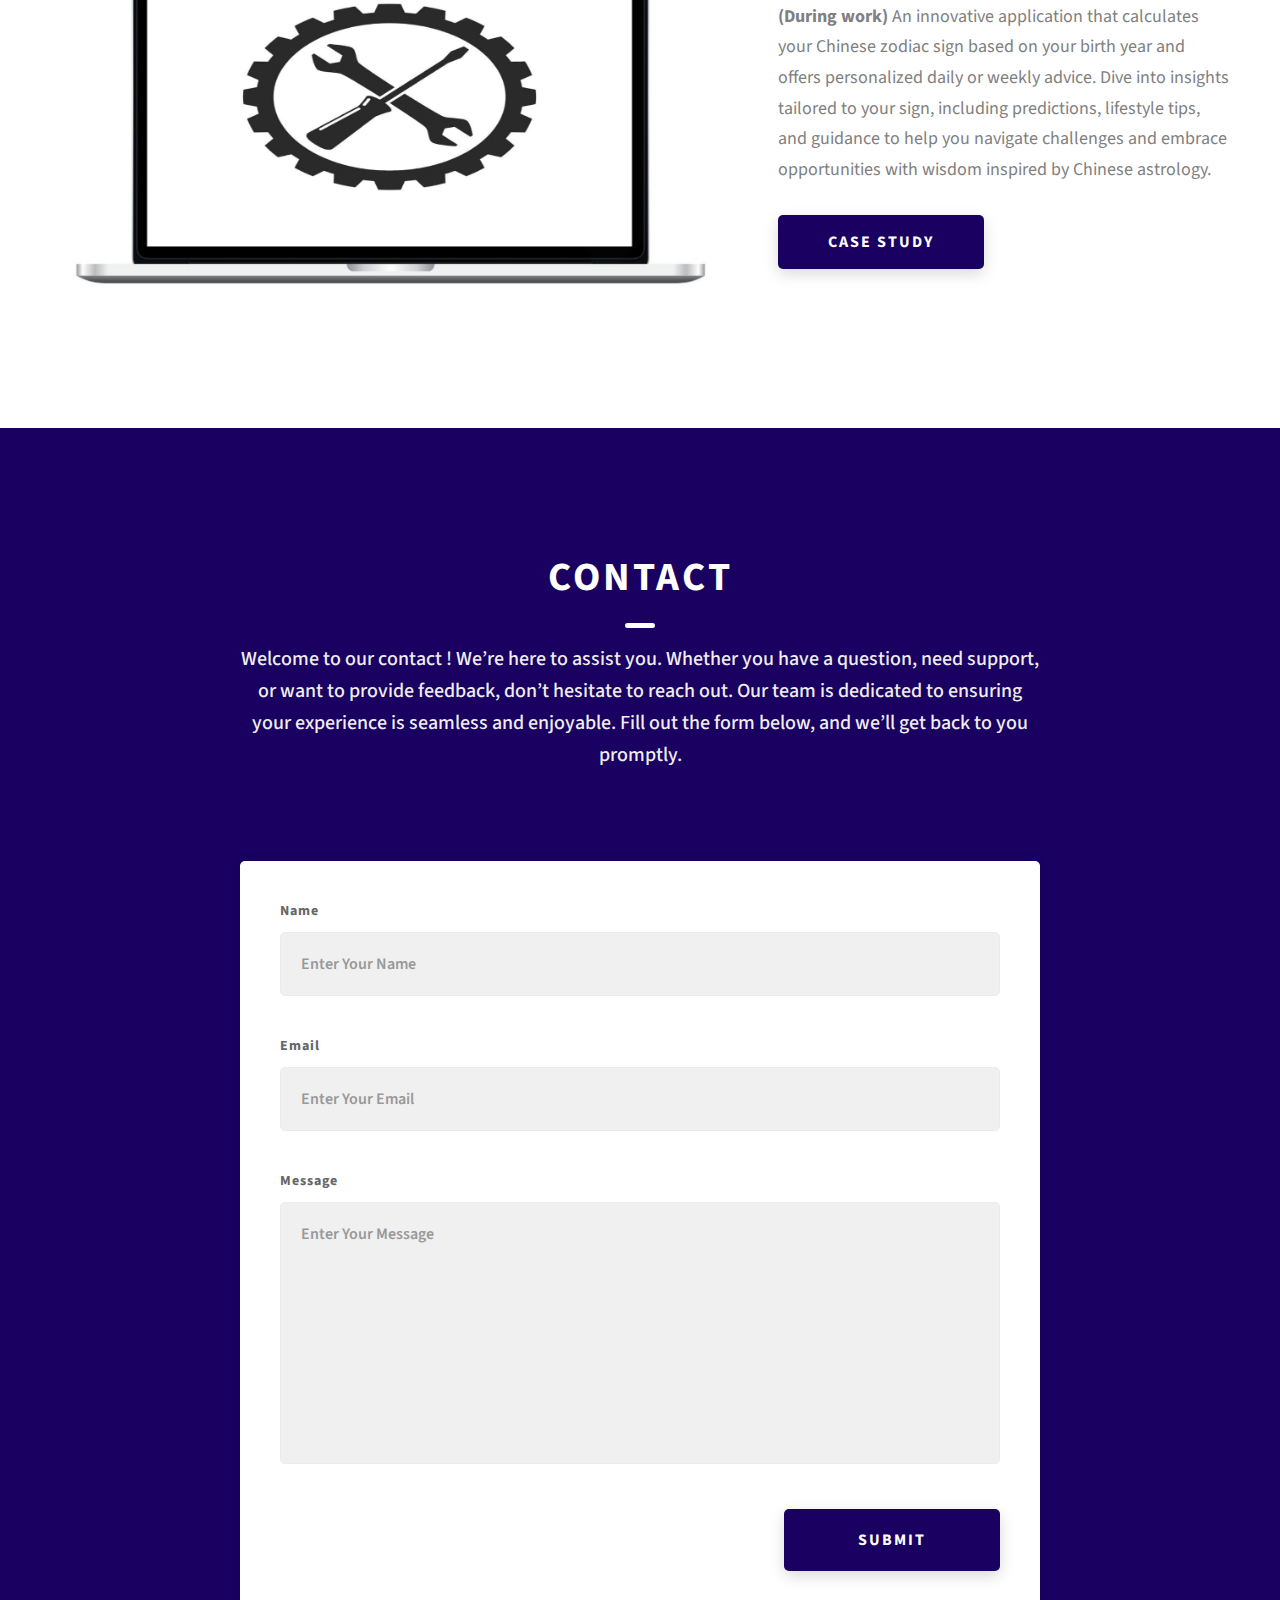
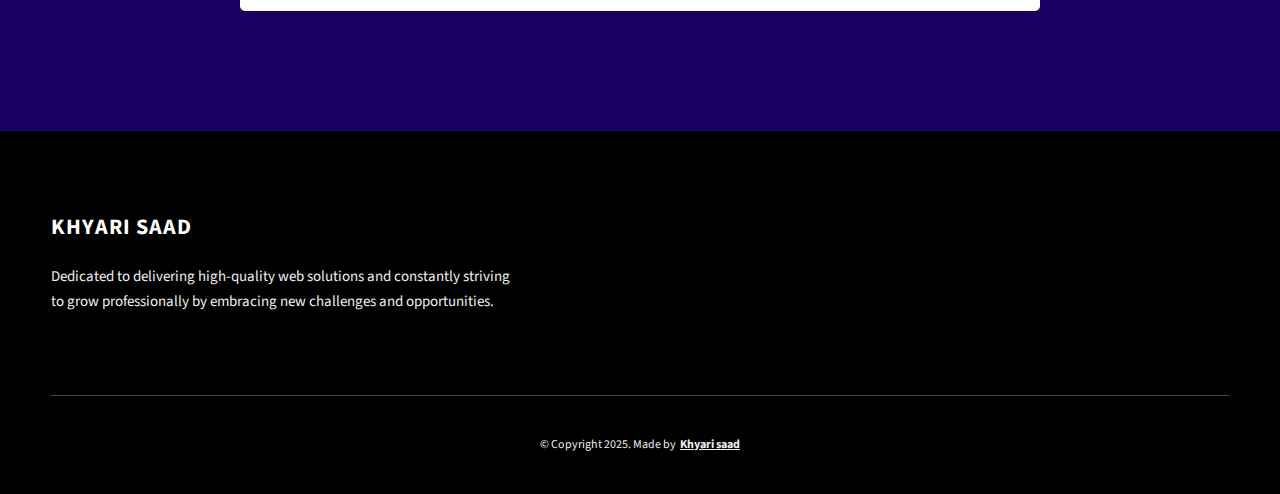
==== commit 684df8ab: "ajoyr le projet feng shui" ====
--- a/index.html
+++ b/index.html
@@ -225,7 +225,7 @@
           <div class="projects__row">
             <div class="projects__row-img-cont">
               <img
-                src="mtn.jpg"
+                src="feng5.jpg"
                 alt="Software Screenshot"
                 class="projects__row-img"
                 loading="lazy"
@@ -234,7 +234,7 @@
             <div class="projects__row-content">
               <h3 class="projects__row-content-title">Feng Shui</h3>
               <p class="projects__row-content-desc">
-                <b>(During work)</b>
+                <!-- <b>(During work)</b> -->
                 This innovative site transforms daily task management by drawing inspiration from the principles of the five elements of Feng Shui (Water, Wood, Fire, Earth, Metal). It aims to balance productivity and well-being by organizing activities according to the types of energy required, while providing a soothing and harmonious visual experience.              </p>
               <a
                 href="./project-2.html"
